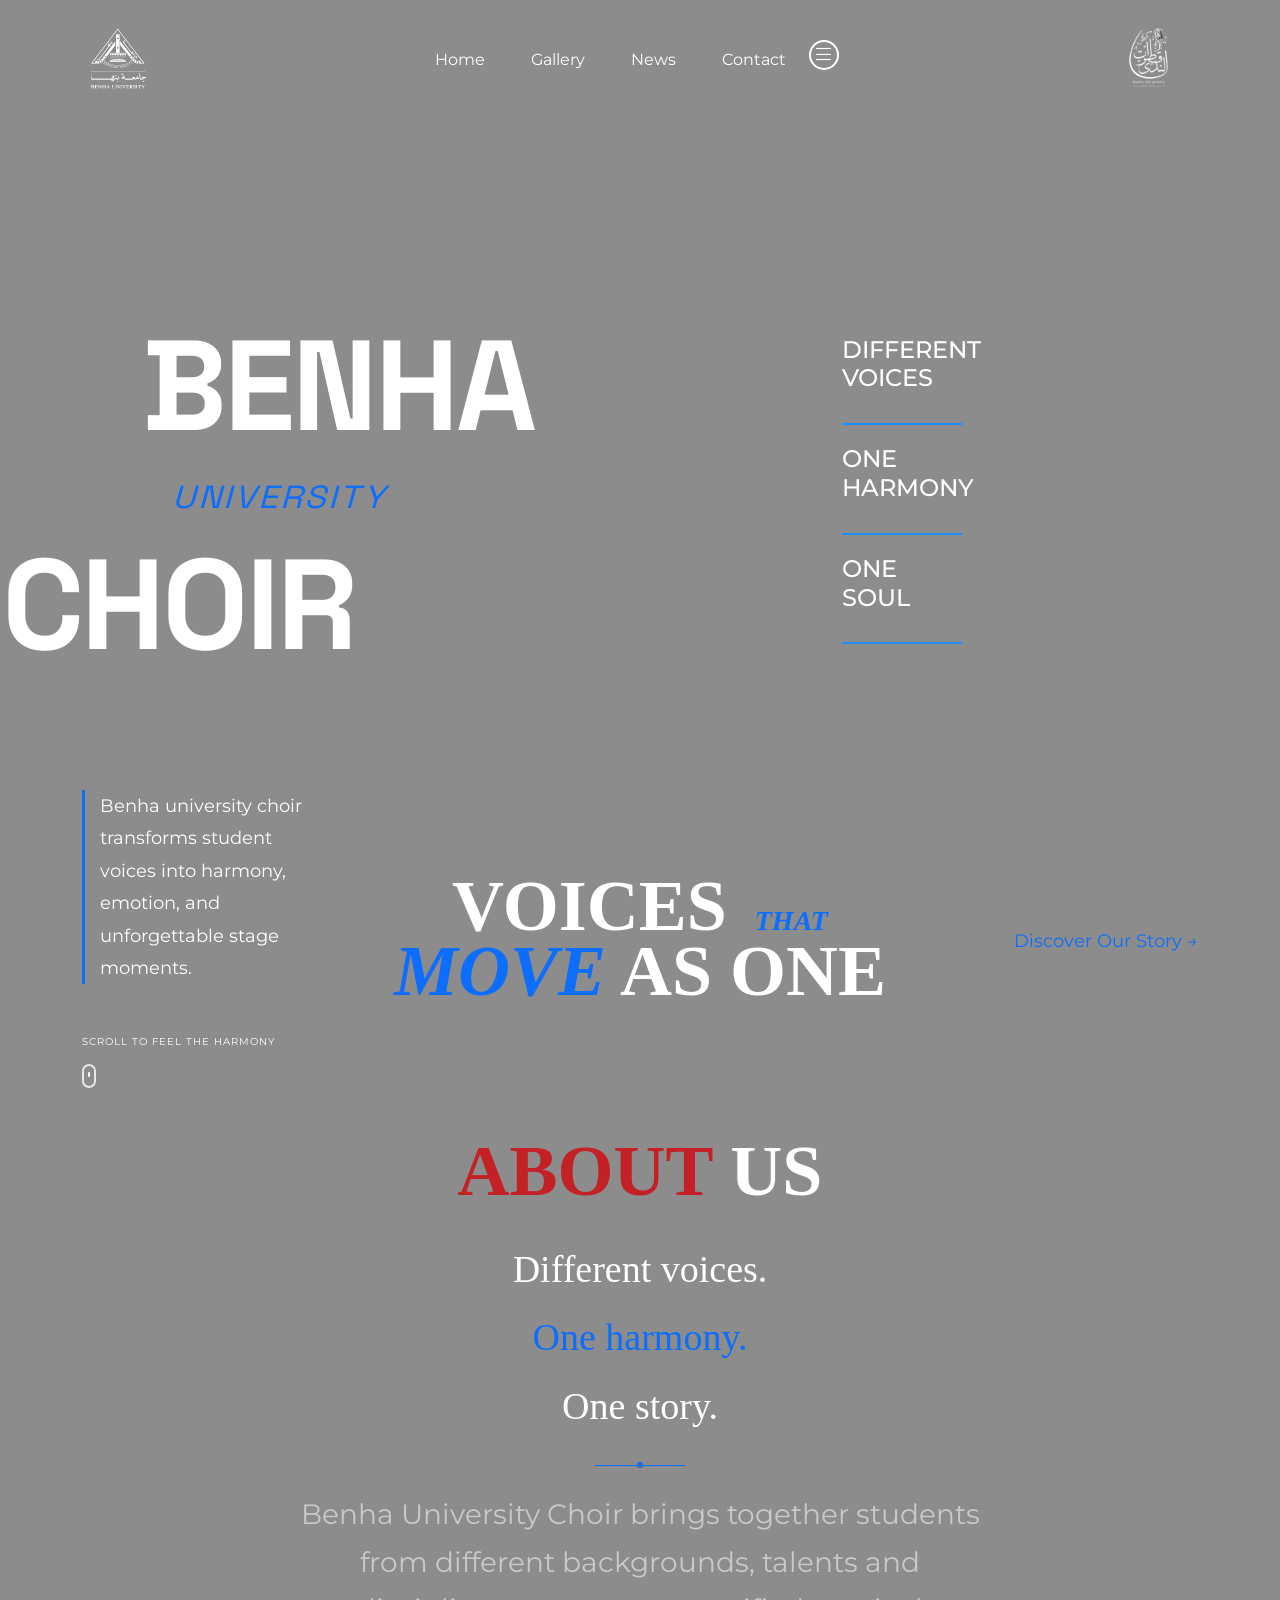
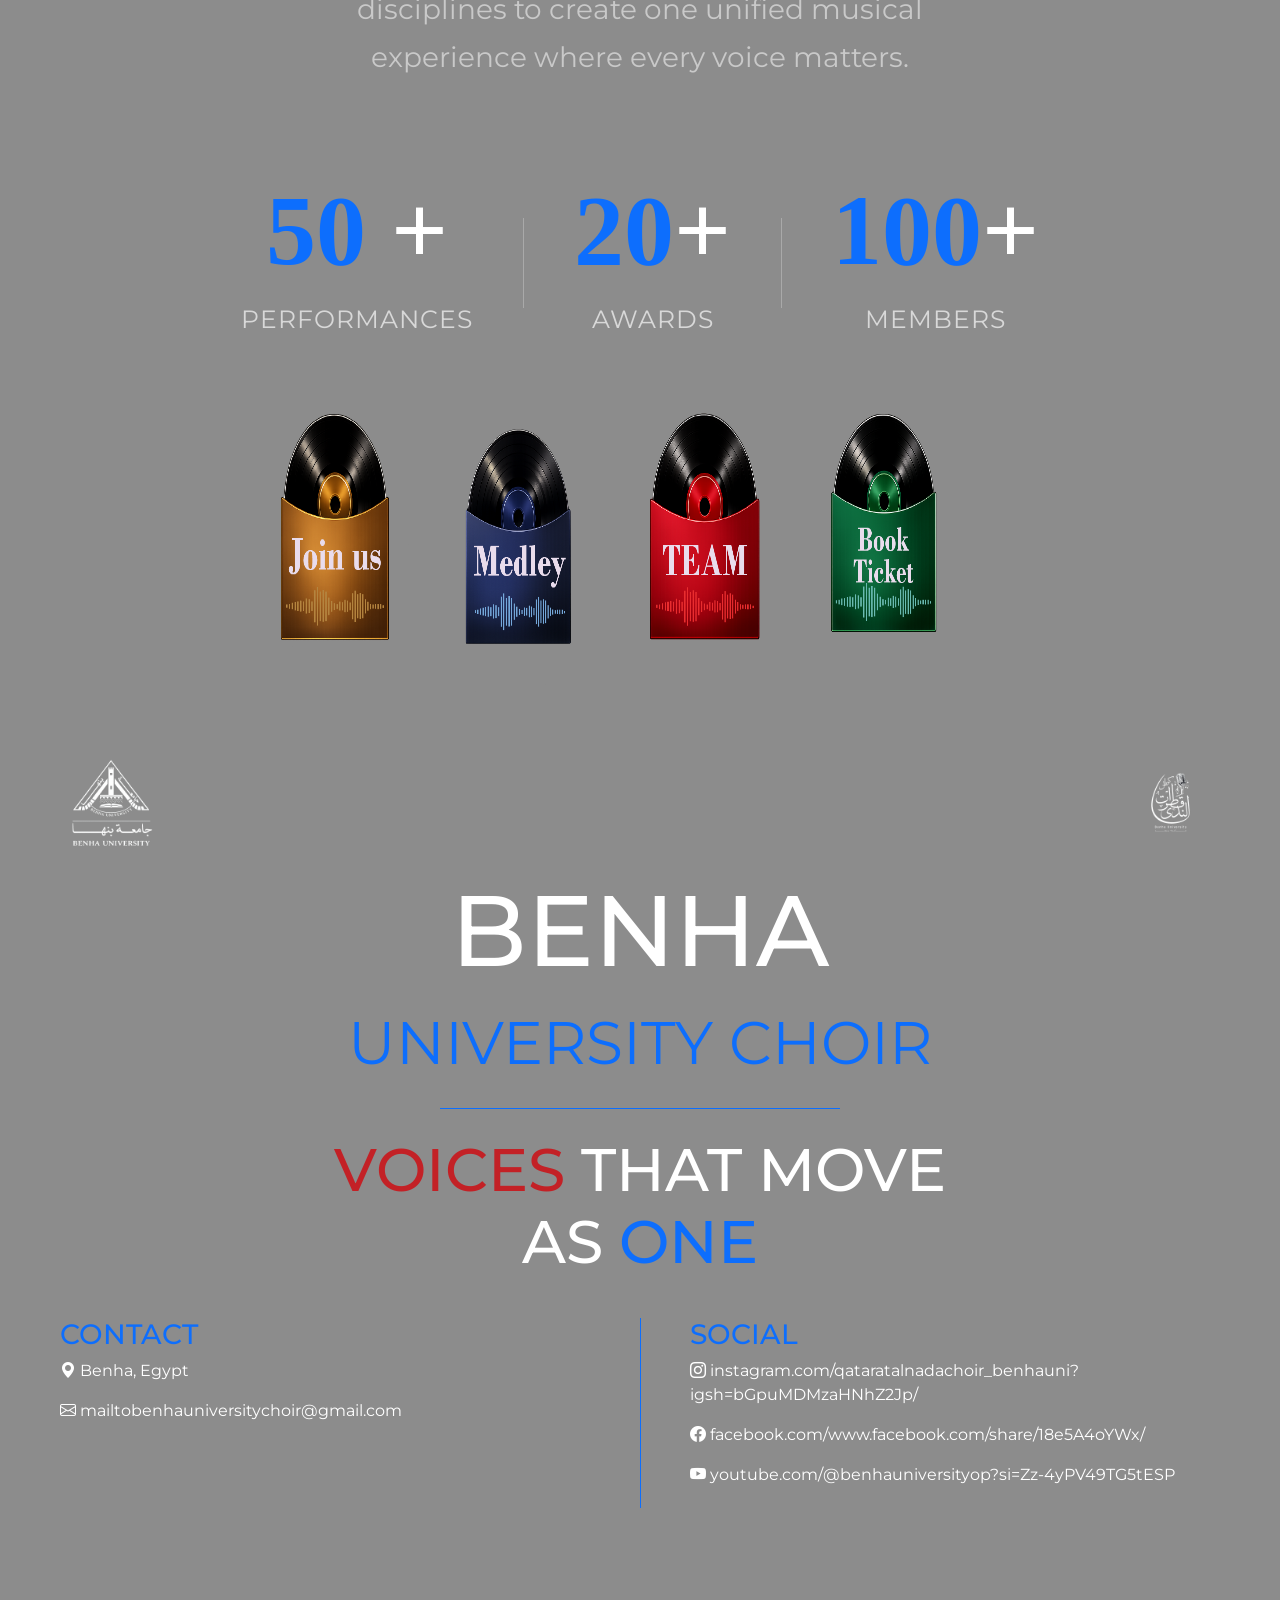
==== index.html @ 30ad5764 "Add files via upload first version" ====
<!DOCTYPE html>
<html lang="en">

<head>
  <meta charset="UTF-8">
  <meta name="viewport" content="width=device-width, initial-scale=1.0">
  <title>Benha-University-Choir</title>
  <link href="https://cdn.jsdelivr.net/npm/bootstrap@5.3.8/dist/css/bootstrap.min.css" rel="stylesheet">
  <link rel="stylesheet" href="https://cdn.jsdelivr.net/npm/bootstrap-icons@1.11.3/font/bootstrap-icons.min.css">
  <link rel="stylesheet" href="css/style.css">
  <link rel="stylesheet" href="css/home.css">
</head>

<body>


  <!-- Navbar -->
  <header>
    <nav class="navbar navbar-expand-lg">
      <div class="container">

        <a class="navbar-brand" href="index.html">
          <img src="assets/logo2.png" alt="">
        </a>

        <button class="navbar-toggler" type="button" data-bs-toggle="collapse" data-bs-target="#navbarNav">
          <span class="navbar-toggler-icon"></span>
        </button>

        <div class="collapse navbar-collapse" id="navbarNav">

          <ul class="navbar-nav mx-auto">

            <li class="nav-item">
              <a class="nav-link" href="index.html">Home</a>
            </li>

            <li class="nav-item">
              <a class="nav-link" href="#">Gallery</a>
            </li>

            <li class="nav-item">
              <a class="nav-link" href="#">News</a>
            </li>

            <li class="nav-item">
              <a class="nav-link" href="#">Contact</a>
            </li>
            <div class="menu-btn">
              <i class="bi bi-list"></i>
            </div>

          </ul>

          <div class="nav-right">
            <img src="assets/logo1.png" alt="">

          </div>

        </div>

      </div>
    </nav>
  </header>

  <section class="hero-wrapper">
    <!-- Hero Section -->
    <section class="hero">
      <div class="container">

        <div class="row align-items-center hero-content">

          <div class="col-lg-8">
            <h1 class="hero-title">
              <div class="benha">BENHA</div>
              <div class="university"> <span class="university-text">
                  UNIVERSITY
                </span></div>
              <div class="choir">CHOIR</div>
            </h1>
          </div>

          <div class="col-lg-4">
            <div class="hero-info">

              <h4>Different <br> Voices</h4>
              <div class="line"></div>

              <h4>One <br> Harmony</h4>
              <div class="line"></div>

              <h4>One <br> Soul</h4>
              <div class="line"></div>

            </div>
          </div>

        </div>

      </div>
    </section>

    <!-- intro Section -->
    <section class="intro">

      <div class="container">

        <div class="row align-items-center">

          <!-- Left -->
          <div class="col-lg-3">
            <div class="intro-left">

              <p>
                Benha university choir transforms student voices
                into harmony, emotion, and unforgettable stage
                moments.
              </p>

              <div class="scroll-text">
                SCROLL TO FEEL THE HARMONY
              </div>

              <div class="scroll-icon">
                <div class="wheel"></div>
              </div>
            </div>
          </div>

          <!-- Center -->
          <div class="col-lg-6 text-center">

            <div class="intro-center">

              <h2>
                VOICES
                <span class="that">THAT</span>
              </h2>

              <h2>
                <span class="move">MOVE</span>
                AS ONE
              </h2>

            </div>

          </div>

          <!-- Right -->
          <div class="col-lg-3 text-end">

            <div class="discover-link">
              Discover Our Story →
            </div>
            <div class="line"></div>

          </div>

        </div>

      </div>

    </section>
    <!-- about Section -->

    <section class="about-section">

      <div class="container">

        <h2>
          <span>ABOUT</span> US
        </h2>

        <h3>
          Different voices.<br>
          <span class="blue">One harmony.</span><br>
          One story.
        </h3>

        <div class="separator"></div>
        <p>
          Benha University Choir brings together students from
          different backgrounds, talents and disciplines to create
          one unified musical experience where every voice matters.
        </p>

      </div>

    </section>

    <!--stats-section-->
    <section class="stats-section">

      <div class="container">

        <div class="stats-wrapper">

          <div class="stat-box">
            <h2>50 <span>+</span></h2>
            <p>PERFORMANCES</p>
          </div>

          <div class="divider"></div>

          <div class="stat-box">
            <h2>20<span>+</span></h2>
            <p>AWARDS</p>
          </div>

          <div class="divider"></div>

          <div class="stat-box">
            <h2>100<span>+</span></h2>
            <p>MEMBERS</p>
          </div>

        </div>

      </div>

    </section>


    <!-- Explore Section -->
    <section class="explore-section">

      <div class="container">
        <div class="explore-grid">

          <div class="explore-card">
            <a href="Join_us.html">
              <img src="assets/join_us.png" alt="">
            </a>

          </div>

          <div class="explore-card medley">
            <a href="medley.html">
              <img src="assets/medley.png" alt="">
            </a>
          </div>

          <div class="explore-card">
            <a href="our_team.html">
              <img src="assets/team.png" alt="">
            </a>

          </div>

          <div class="explore-card">
            <a href="book_ticket.html">
              <img src="assets/tickets.png" alt="">
            </a>


          </div>

        </div>

      </div>

      </div>
    </section>


    
    <footer class="footer">
      
      <!-- الجزء اللي في النص -->
      <div class="footer-center">
        
        <!-- logos -->
        <div class="footer-logos">
            <img src="assets/logo2.png">
            <img src="assets/logo1.png">
        </div>

        <h1>BENHA</h1>

        <span class="uni">UNIVERSITY CHOIR</span>

         <div class="footer-separator"></div>

        <h2>
            <span class="red">VOICES</span>
            THAT MOVE
            <br>
            AS
            <span class="blue">ONE</span>
        </h2>

    </div>

    <!-- الجزء اللي تحت -->
    <div class="footer-bottom">

        <div class="footer-box">

            <h3>CONTACT</h3>

            <p><i class="bi bi-geo-alt-fill"></i> Benha, Egypt</p>

            <p><i class="bi bi-envelope"></i> mailtobenhauniversitychoir@gmail.com</p>

        </div>

        <div class="footer-divider"></div>

        <div class="footer-box">

            <h3>SOCIAL</h3>

            <p><i class="bi bi-instagram"></i> instagram.com/qataratalnadachoir_benhauni?igsh=bGpuMDMzaHNhZ2Jp/</p>
            
            <p><i class="bi bi-facebook"></i> facebook.com/www.facebook.com/share/18e5A4oYWx/</p>
            
            <p><i class="bi bi-youtube"></i> youtube.com/@benhauniversityop?si=Zz-4yPV49TG5tESP</p>


        </div>

    </div>

</footer>

    <script src="https://cdn.jsdelivr.net/npm/bootstrap@5.3.8/dist/js/bootstrap.bundle.min.js"></script>
    <script src="js/main.js"></script>
</body>



</html>
---- css/style.css ----
@font-face {
    font-family: "Montserrat";
    src: url("../assets/fonts/Montserrat/Montserrat-VariableFont_wght.ttf");
}

@font-face {
    font-family: "SpaceGrotesk";
    src: url("../assets/fonts/Space_Grotesk/SpaceGrotesk-VariableFont_wght.ttf");
}

* {
    margin: 0;
    padding: 0;
    box-sizing: border-box;
}

html {
    scroll-behavior: smooth;
}

body{
    font-family:"Montserrat";
    color:#fff;
    overflow-x:hidden;
}

/* Global */

.container {
    width: 90%;
    margin: auto;
}

section {
    padding: 100px 0;
}

a {
    text-decoration: none;
}

ul {
    list-style: none;
}

img {
    max-width: 100%;
    display: block;
}

.logos{
    display:flex;
    align-items:center;
    gap:15px;
}

.navbar-brand{
    margin:0;
}

.second-logo{
    width:50px;
    height:auto;
}



@keyframes fadeUp{
    from{
        opacity:0;
        transform:translateY(30px);
    }

    to{
        opacity:1;
        transform:translateY(0);
    }
}
---- css/home.css ----
body{
    background:
        linear-gradient(
            rgba(0,0,0,.45),
            rgba(0,0,0,.45)
        ),
        url("../assets/bg.png");

    background-size:100% 100%;
    background-position:center;
    background-repeat:no-repeat;
}
/* nav */
header {
    position: absolute;
    top: 0;
    left: 0;
    width: 100%;
    z-index: 1000;
}



.navbar {
    padding-top: 10px;
    padding-bottom: 10px;
}

.navbar-brand {
    color: white !important;
    font-size: 28px;
    font-weight: bold;
}

.nav-link {
    color: white !important;
    margin: 0 15px;
    transition: .3s;
}

.nav-link:hover {
    color: #1e90ff !important;
}

.btn-outline-light {
    border-radius: 30px;
    padding: 10px 25px;
}

.navbar-brand img {
    width: 70px;
}

.nav-right {
    display: flex;
    align-items: center;
    gap: 30px;
}

.nav-right img {
    width: 100px;
}

.menu-btn {
    width: 30px;
    height: 30px;

    border: 2px solid white;
    border-radius: 50%;

    display: flex;
    justify-content: center;
    align-items: center;

    font-size: 22px;
    color: white;

    cursor: pointer;
    transition: .3s;
}

.menu-btn:hover {
    border-color: #1e90ff;
    color: #1e90ff;
}


/* hero */

.hero {
    padding: 0;
    animation:fadeUp .8s ease;
}

.hero-content {
    min-height: 80vh;
}

.hero-title {
    font-family: "Montserrat";
    font-size: 8rem;
    font-weight: 700;
    line-height: 1.1;
    letter-spacing: -3px;
    margin-top: 0;
    padding-top: 0;

}


.benha {
    margin-left: 60px;
}

.university {
    color: #0d6efd;
    font-size: 35px;
    margin: 20px 0 20px 100px;
}

.university-text {
    display: block;
    color: #0d6efd;
    font-size: 32px;
    font-weight: 400;

    letter-spacing: 2px;

    font-style: italic;
    transform: scaleX(1.1);
    display: inline-block;

}

.hero-title .choir {
    display: block;
    margin-left: -80px;
}

.hero-info {
    text-align: left;
    padding-right: 50px;
    width: 100px;
}

.hero-info h4 {
    margin-bottom: 30px;
    text-transform: uppercase;


}

.hero-info p {
    margin-top: 40px;
    color: #1e90ff;
}


.hero-info .line {
    width: 120px;
    height: 2px;
    background: #1e90ff;
    margin: 20px 0 20px auto;
}

.hero .row {
    min-height: 80vh;
    padding-top: 80px;
}


.nav-link,
.btn,
.hero-info,
.about p {
    font-family: "Montserrat";
}

.hero-title,
.about h2,
.explore h2 {
    font-family: "SpaceGrotesk";
}


/*  INTRO  */

.intro {
    padding-top: 0;
    margin-top: -30px;
}

.intro .row {
    align-items: start;

}


.intro-left {
    max-width: 220px;
}

.intro-left p {
    color: #fff;
    font-size: 18px;
    line-height: 1.8;
    border-left: 3px solid #0d6efd;
    padding-left: 15px;
    margin-bottom: 50px;
}

.scroll-text {
    color: #fff;
    font-size: 10px;
    letter-spacing: 1px;
}

.scroll-icon {
    width: 14px;
    height: 24px;
    border: 2px solid rgba(255, 255, 255, .8);
    border-radius: 15px;
    margin-top: 15px;
}

.wheel {
    width: 2px;
    height: 5px;
    background: #fff;
    border-radius: 10px;
    margin: 6px auto 0;
    animation: scroll 1.5s infinite;
}

@keyframes scroll {
    0% {
        opacity: 1;
        transform: translateY(0);
    }

    100% {
        opacity: 0;
        transform: translateY(10px);
    }
}

.intro-center h2 {
    color: #fff;
    font-size: 72px;
    line-height: .9;
    font-family: "Cormorant Garamond", serif;
    font-weight: 700;
    margin: 0;
}

.move {
    color: #0d6efd;
    font-style: italic;
}

.that {
    color: #0d6efd;
    font-size: 28px;
    font-style: italic;
    margin-left: 10px;
}

.discover-link {
    color: #0d6efd;
    font-size: 18px;
    text-align: right;
    white-space: nowrap;
    margin-top: 5px;
}

.discover-link:hover {
    color: #fff;
}

/* about */


.about-section {
    text-align: center;

    margin-top: -60px;

    padding-top: 0;
    padding-bottom: 80px;
}

.about-section h2 {
    font-family: "Cormorant Garamond", serif;
    font-size: 72px;
    font-weight: 700;

    margin-bottom: 20px;
}

.about-section h2 span {
    color:#c32126;
}

.about-section h3 {
    font-family: "Cormorant Garamond", serif;
    font-size: 38px;

    line-height: 1.8;

    margin-bottom: 25px;
}

.about-section .blue {
    color: #0d6efd;
}

.separator {
    width: 90px;
    height: 1px;
    background: #0d6efd;

    margin: 20px auto 25px;

    position: relative;
}

.separator::after {
    content: "";

    width: 6px;
    height: 6px;

    background: #0d6efd;

    border-radius: 50%;

    position: absolute;

    left: 50%;
    top: 50%;

    transform: translate(-50%, -50%);
}

.about-section p {
    max-width: 700px;

    margin: auto;

    color: #c9c9c9;

    font-size: 28px;

    line-height: 1.7;
}


/* stats */

.stats-section {
    padding: 80px 0;
    margin-top: -70px;

}

.stats-wrapper {
    display: flex;
    justify-content: center;
    align-items: center;
    gap: 50px;
}

.stat-box {
    text-align: center;
}

.stat-box h2 {
    color: #0d6efd;

    font-size: 100px;

    font-family: "Cormorant Garamond", serif;

    font-weight: 700;

    margin-bottom: 10px;
}

.stat-box h2 span{
    color: #fff;
}

.stat-box p {
    font-size: 25px;

    color: #d8d8d8;

    letter-spacing: 1px;
}

.divider {
    width: 1px;
    height: 90px;

    background: rgba(255, 255, 255, .25);
}



/* ================= EXPLORE ================= */

.explore-section {
    padding-top: 0;
    margin-top: -40px;
    padding-bottom: 20px;
}




.explore-grid {
    display: flex;
    justify-content: center;
    gap: -10px;
    max-width: 1100px;
    margin-bottom: 0;
    margin-top: -50px;
    margin-right: auto;
    margin-left: auto;
}

.explore-card {
    transition: .3s;
    margin-left: -60px;
}

.explore-card:hover {
    transform: translateY(-10px);
}

.explore-card img {
    width: 240px;
    height: 290px;
    display: block;
}

.medley img{
    width: 250px;
    height: 310px; 
    display: block;
}
 


/* footer */
.footer{

    padding:40px 60px;

    color:#fff;

    text-align:center;
}

.footer-center{

    margin-bottom:40px;
}

.footer-center h1{
    font-size: 100px;
}

.footer-center span{ 
    font-size: 60px;
    color:#0d6efd;

}

.footer-center .red{
    color: #c32126;
    font-size: 60px;
}

.footer-center h2{
    font-size: 60px;
}

.footer-center .blue{
    color:#0d6efd;
    font-size: 60px;
}


.footer-logos{

    display:flex;
    justify-content:space-between;
    gap:15px;
    margin-bottom:15px;
}

.footer-logos img{

    width:100px;
}


.footer-separator{
    width: 400px;
    height: 1px;
    background: #0d6efd;

    margin: 20px auto 25px;

    position: relative;
}
.footer-bottom{

    display:flex;
    justify-content:center;
    align-items:flex-start;
    gap:50px;
}

.footer-box{

    width:600px;
    text-align:left;
}

.footer-box h3{
    color: #0d6efd;
}

.footer-divider{

    width:1px;
    height:190px;
    background:#0d6efd;
}


@keyframes fadeUp{
    from{
        opacity:0;
        transform:translateY(30px);
    }

    to{
        opacity:1;
        transform:translateY(0);
    }
}
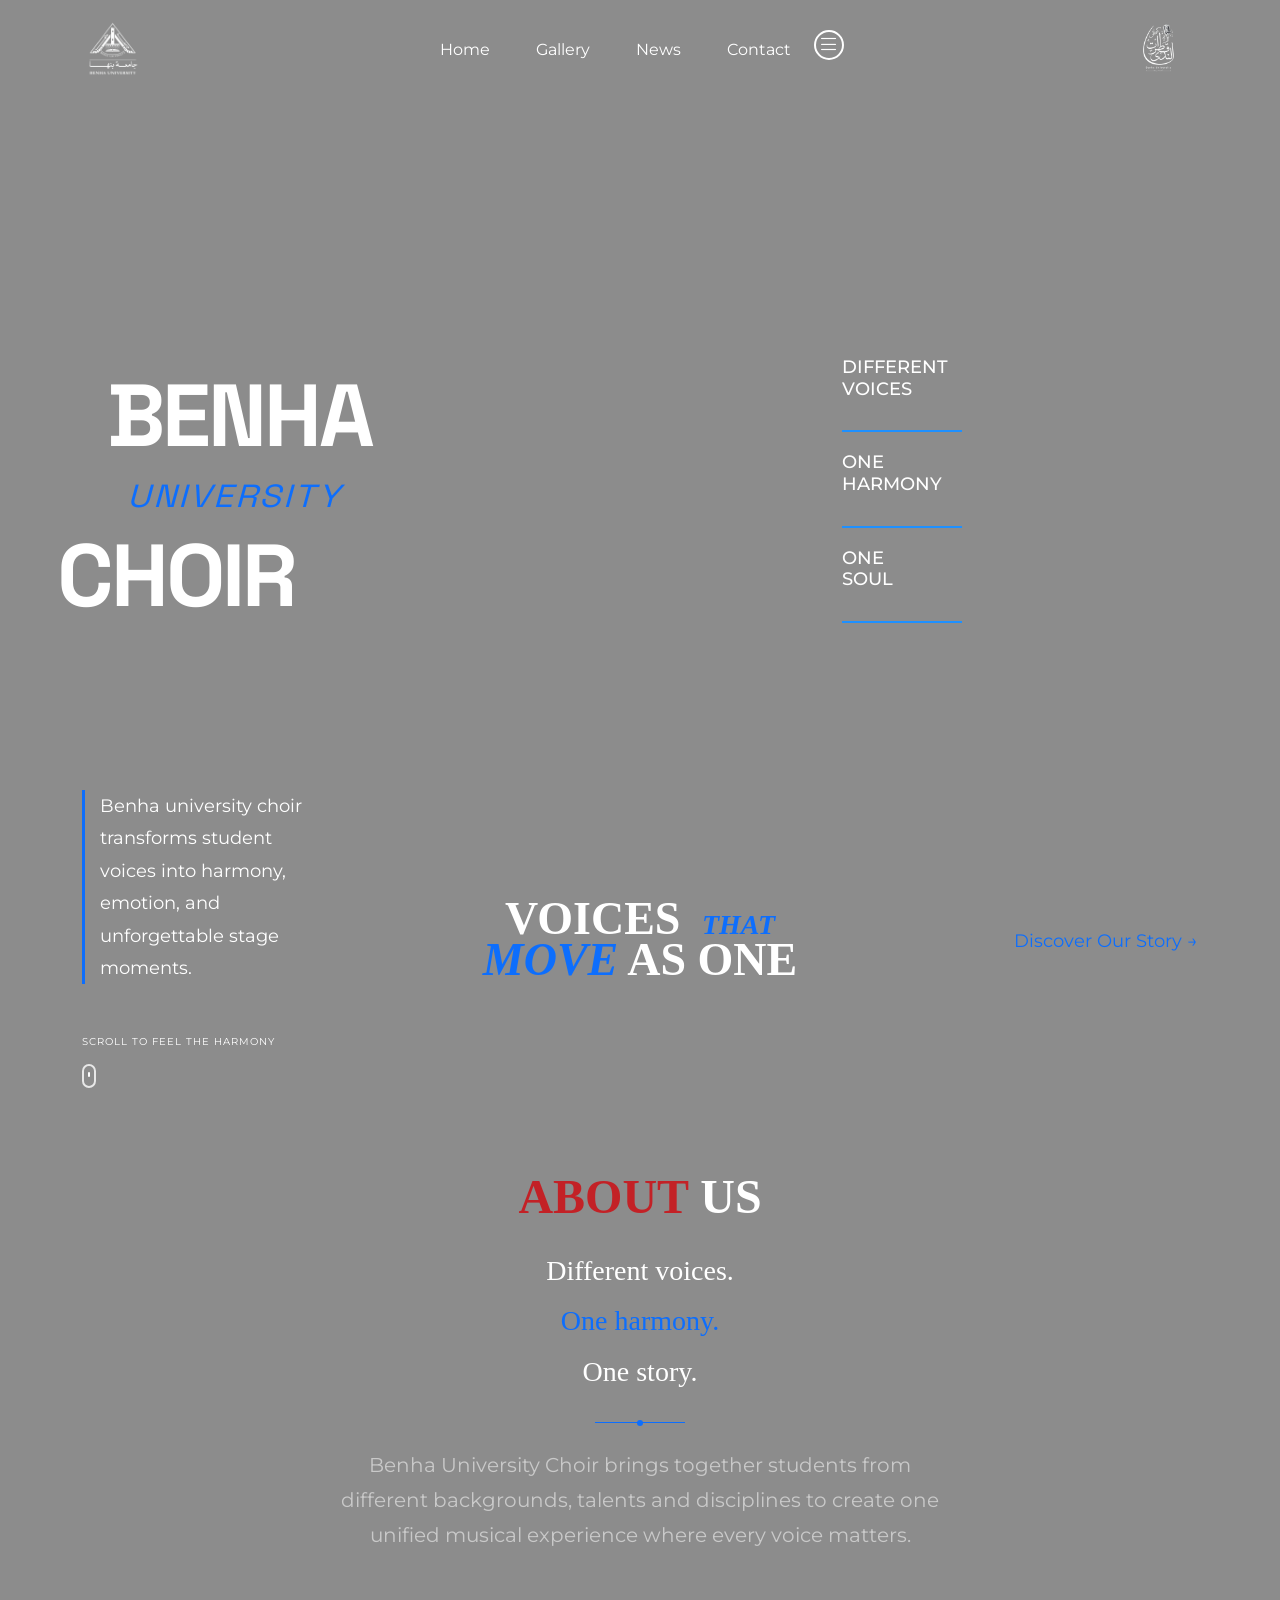
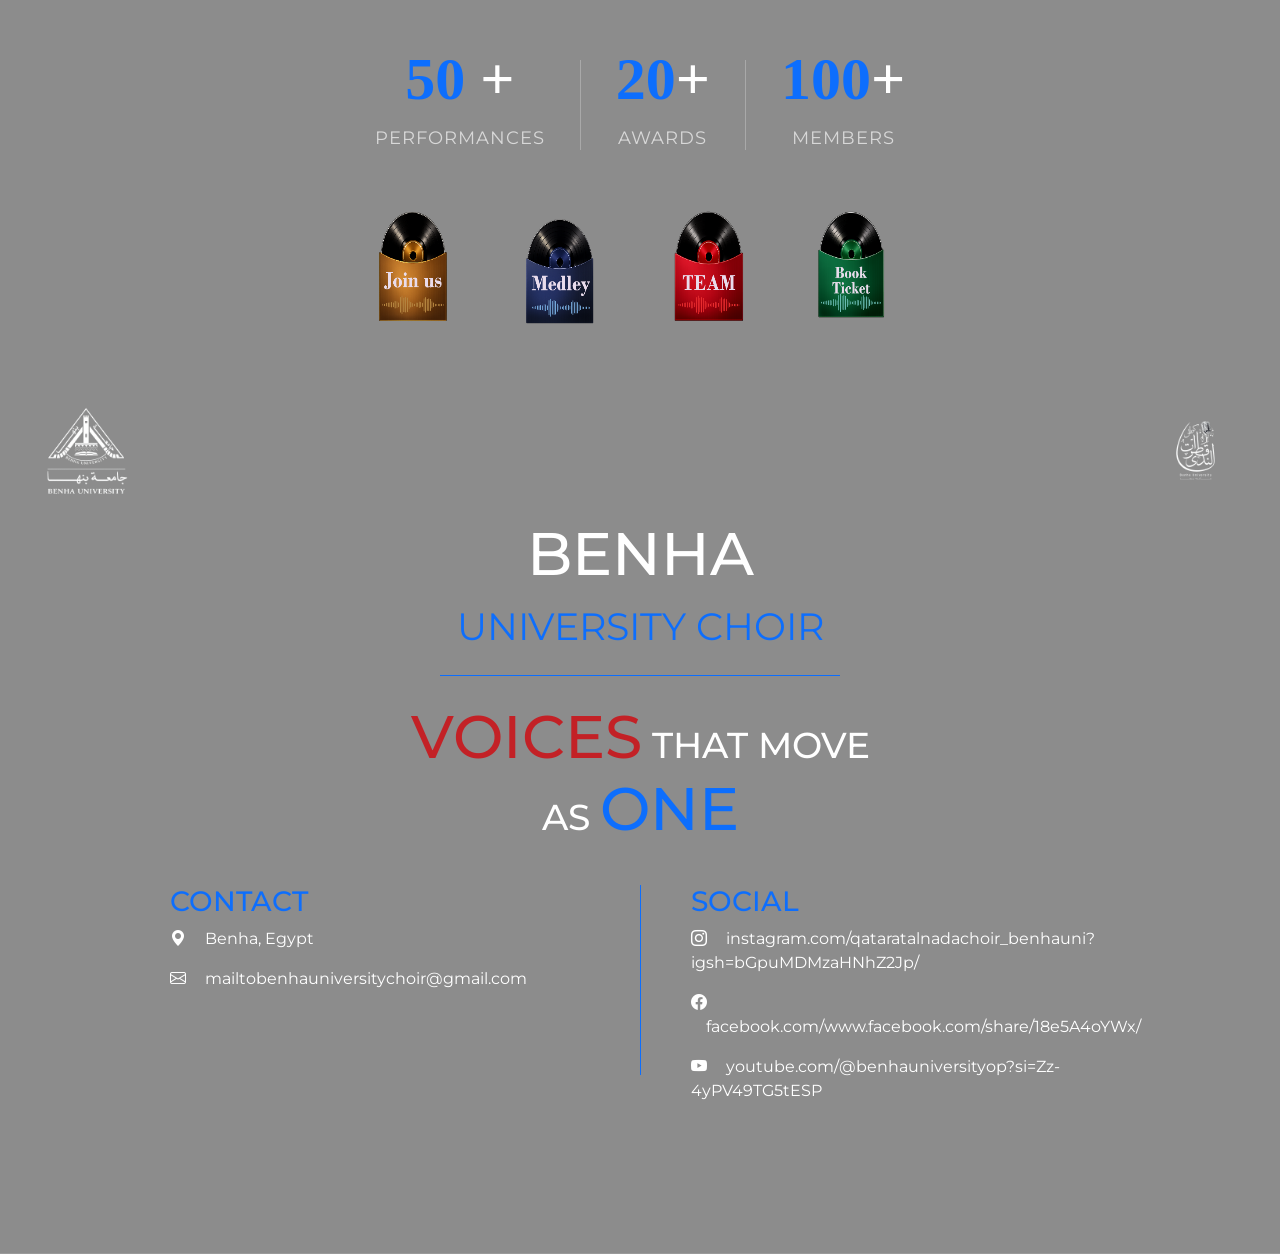
==== commit d9ddc357: "Add files via upload second version after responsive" ====
--- a/index.html
+++ b/index.html
@@ -298,9 +298,11 @@
 
             <h3>CONTACT</h3>
 
-            <p><i class="bi bi-geo-alt-fill"></i> Benha, Egypt</p>
-
-            <p><i class="bi bi-envelope"></i> mailtobenhauniversitychoir@gmail.com</p>
+            <p><i class="bi bi-geo-alt-fill"></i> 
+              <a class="social-link" href="#">Benha, Egypt</a></p>
+
+            <p><i class="bi bi-envelope"></i> 
+              <a class="social-link" href="#"> mailtobenhauniversitychoir@gmail.com</a></p>
 
         </div>
 
@@ -310,11 +312,18 @@
 
             <h3>SOCIAL</h3>
 
-            <p><i class="bi bi-instagram"></i> instagram.com/qataratalnadachoir_benhauni?igsh=bGpuMDMzaHNhZ2Jp/</p>
+            <p><i class="bi bi-instagram"></i> 
+              <a class="social-link" href="#">instagram.com/qataratalnadachoir_benhauni?igsh=bGpuMDMzaHNhZ2Jp/</a>
+
+              </p>
             
-            <p><i class="bi bi-facebook"></i> facebook.com/www.facebook.com/share/18e5A4oYWx/</p>
+            <p><i class="bi bi-facebook"></i>
+              <a class="social-link" href="#"> facebook.com/www.facebook.com/share/18e5A4oYWx/</a>
+            </p>
             
-            <p><i class="bi bi-youtube"></i> youtube.com/@benhauniversityop?si=Zz-4yPV49TG5tESP</p>
+            <p><i class="bi bi-youtube"></i>
+              <a class="social-link" href="#"> youtube.com/@benhauniversityop?si=Zz-4yPV49TG5tESP </a>
+            </p>
 
 
         </div>
--- a/css/home.css
+++ b/css/home.css
@@ -42,6 +42,7 @@
     color: #1e90ff !important;
 }
 
+
 .btn-outline-light {
     border-radius: 30px;
     padding: 10px 25px;
@@ -98,7 +99,7 @@
 
 .hero-title {
     font-family: "Montserrat";
-    font-size: 8rem;
+    font-size:clamp(70px,7vw,130px);
     font-weight: 700;
     line-height: 1.1;
     letter-spacing: -3px;
@@ -114,7 +115,7 @@
 
 .university {
     color: #0d6efd;
-    font-size: 35px;
+    font-size:clamp(22px,2vw,35px);
     margin: 20px 0 20px 100px;
 }
 
@@ -291,7 +292,7 @@
 
 .about-section h2 {
     font-family: "Cormorant Garamond", serif;
-    font-size: 72px;
+    font-size:clamp(42px,5vw,72px);
     font-weight: 700;
 
     margin-bottom: 20px;
@@ -349,7 +350,7 @@
 
     color: #c9c9c9;
 
-    font-size: 28px;
+    font-size:clamp(16px,1.6vw,28px);
 
     line-height: 1.7;
 }
@@ -377,7 +378,7 @@
 .stat-box h2 {
     color: #0d6efd;
 
-    font-size: 100px;
+   font-size:clamp(55px,6vw,100px);
 
     font-family: "Cormorant Garamond", serif;
 
@@ -439,14 +440,14 @@
 }
 
 .explore-card img {
-    width: 240px;
-    height: 290px;
+    width: 200px;
+    height: 180px;
     display: block;
 }
 
 .medley img{
-    width: 250px;
-    height: 310px; 
+    width: 210px;
+    height: 190px; 
     display: block;
 }
  
@@ -468,11 +469,11 @@
 }
 
 .footer-center h1{
-    font-size: 100px;
+    font-size:clamp(55px,6vw,100px);
 }
 
 .footer-center span{ 
-    font-size: 60px;
+    font-size:clamp(28px,3vw,60px);
     color:#0d6efd;
 
 }
@@ -541,6 +542,17 @@
 }
 
 
+.social-link{
+     color: white !important;
+    margin: 0 15px;
+    transition: .3s;
+}
+
+.social-link:hover {
+    color: #1e90ff !important;
+}
+
+
 @keyframes fadeUp{
     from{
         opacity:0;
@@ -551,4 +563,245 @@
         opacity:1;
         transform:translateY(0);
     }
-}+}
+
+
+/* ================= Laptop 1600 ================= */
+
+@media (max-width:1600px){
+
+    .hero-title{
+        font-size:7rem;
+    }
+
+    .benha{
+        margin-left:40px;
+    }
+
+    .hero-title .choir{
+        margin-left:-60px;
+    }
+
+    .hero-info{
+        padding-right:20px;
+    }
+
+    .intro-center h2{
+        font-size:62px;
+    }
+
+    .about-section h2{
+        font-size:62px;
+    }
+
+    .stat-box h2{
+        font-size:82px;
+    }
+
+    .explore-card img{
+        width:180px;
+        height:165px;
+    }
+
+    .medley img{
+        width:190px;
+        height:175px;
+    }
+
+    .footer-center h1{
+        font-size:80px;
+    }
+
+    .footer-center h2{
+        font-size:48px;
+    }
+
+}
+
+
+/* ================= Laptop 1440 ================= */
+
+@media (max-width:1440px){
+
+    .navbar-brand img{
+        width:60px;
+    }
+
+    .nav-right img{
+        width:80px;
+    }
+
+    .hero-title{
+        font-size:6.3rem;
+    }
+
+    .university{
+        margin-left:70px;
+    }
+
+    .hero-title .choir{
+        margin-left:-45px;
+    }
+
+    .hero-info h4{
+        font-size:22px;
+    }
+
+    .hero-info p{
+        font-size:15px;
+    }
+
+    .intro-center h2{
+        font-size:55px;
+    }
+
+    .about-section h2{
+        font-size:55px;
+    }
+
+    .about-section h3{
+        font-size:32px;
+    }
+
+    .stat-box h2{
+        font-size:70px;
+    }
+
+    .stat-box p{
+        font-size:20px;
+    }
+
+    .explore-grid{
+        gap:10px;
+    }
+
+    .explore-card{
+        margin-left:-30px;
+    }
+
+    .explore-card img{
+        width:165px;
+        height:150px;
+    }
+
+    .medley img{
+        width:175px;
+        height:160px;
+    }
+
+    .footer-center h1{
+        font-size:70px;
+    }
+
+    .footer-center h2{
+        font-size:42px;
+    }
+
+}
+
+
+/* ================= Laptop 1366 ================= */
+
+@media (max-width:1366px){
+
+    .hero-title{
+        font-size:5.5rem;
+        line-height:1;
+    }
+
+    .benha{
+        margin-left:25px;
+    }
+
+    .university{
+        margin-left:55px;
+        font-size:26px;
+    }
+
+    .hero-title .choir{
+        margin-left:-25px;
+    }
+
+    .hero-info{
+        padding-right:0;
+    }
+
+    .hero-info h4{
+        font-size:18px;
+    }
+
+    .hero-info p{
+        font-size:14px;
+    }
+
+    .intro-center h2{
+        font-size:46px;
+    }
+
+    .about-section{
+        margin-top:-20px;
+    }
+
+    .about-section h2{
+        font-size:48px;
+    }
+
+    .about-section h3{
+        font-size:28px;
+    }
+
+    .about-section p{
+        max-width:620px;
+    }
+
+    .stats-wrapper{
+        gap:35px;
+    }
+
+    .stat-box h2{
+        font-size:60px;
+    }
+
+    .stat-box p{
+        font-size:18px;
+    }
+
+    .explore-grid{
+        gap:8px;
+    }
+
+    .explore-card{
+        margin-left:-15px;
+    }
+
+    .explore-card img{
+        width:150px;
+        height:140px;
+    }
+
+    .medley img{
+        width:160px;
+        height:150px;
+    }
+
+    .footer{
+        padding:35px;
+    }
+
+    .footer-center h1{
+        font-size:60px;
+    }
+
+    .footer-center h2{
+        font-size:36px;
+    }
+
+    .footer-box{
+        width:420px;
+    }
+
+}
+
+
+
+
